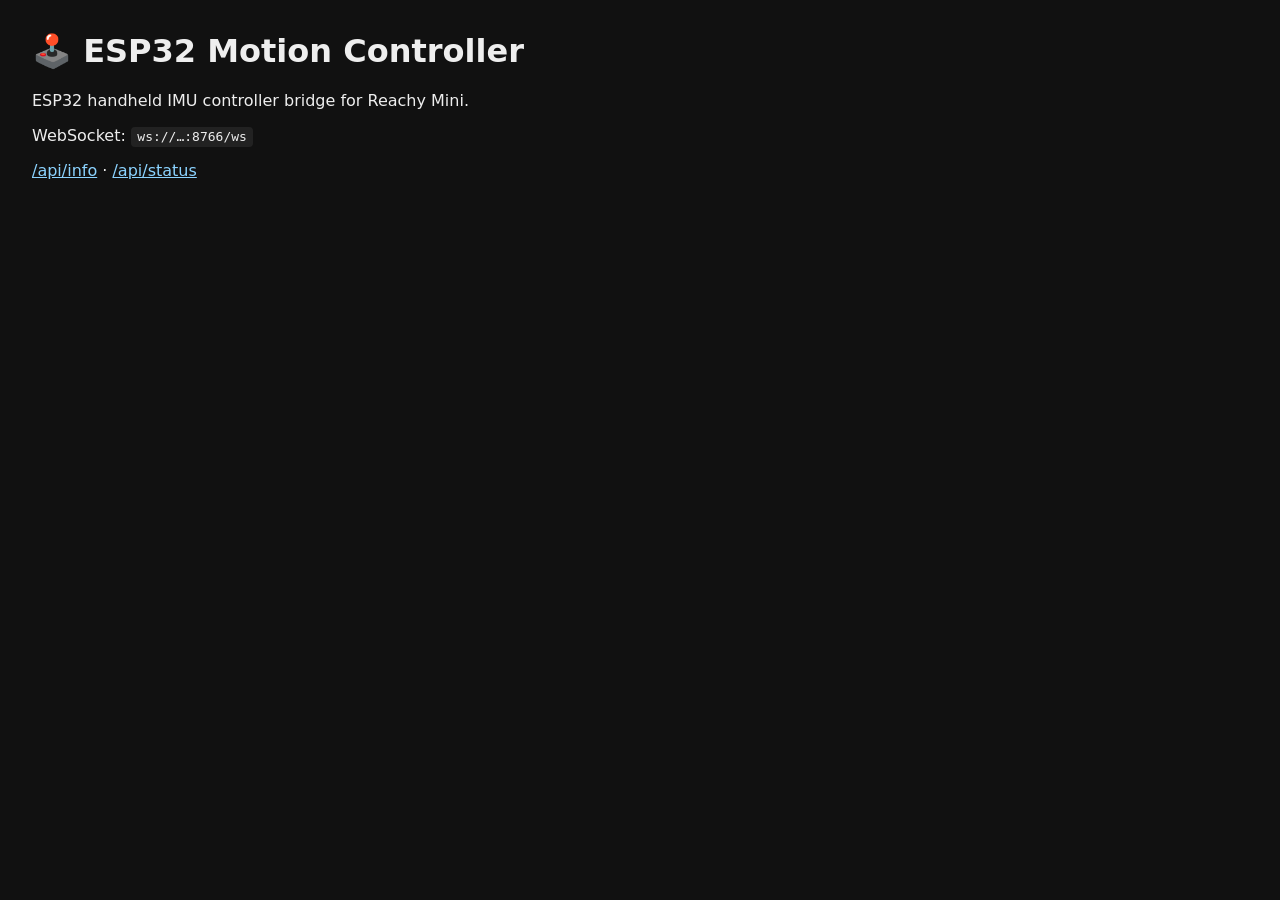
==== reachy-mini-app/esp32_motion_controller/static/index.html @ 47eb67f4 "v1: ESP32 Reachy Mini motion controller Co-authored-by: Cursor <cursoragent@cursor.com>" ====
<!DOCTYPE html>
<html lang="en">
<head>
  <meta charset="utf-8" />
  <meta name="viewport" content="width=device-width, initial-scale=1" />
  <title>ESP32 Motion Controller — Reachy Mini</title>
  <style>
    body { font-family: system-ui, sans-serif; background: #111; color: #eee; margin: 2rem; }
    a { color: #8bd3ff; }
    code { background: #222; padding: 0.15rem 0.4rem; border-radius: 4px; }
  </style>
</head>
<body>
  <h1>🕹️ ESP32 Motion Controller</h1>
  <p>ESP32 handheld IMU controller bridge for Reachy Mini.</p>
  <p>WebSocket: <code id="ws">ws://…:8766/ws</code></p>
  <p><a href="/api/info">/api/info</a> · <a href="/api/status">/api/status</a></p>
  <script>
    fetch('/api/info').then(r => r.json()).then(j => {
      if (j.ws_url) document.getElementById('ws').textContent = j.ws_url;
    }).catch(() => {});
  </script>
</body>
</html>
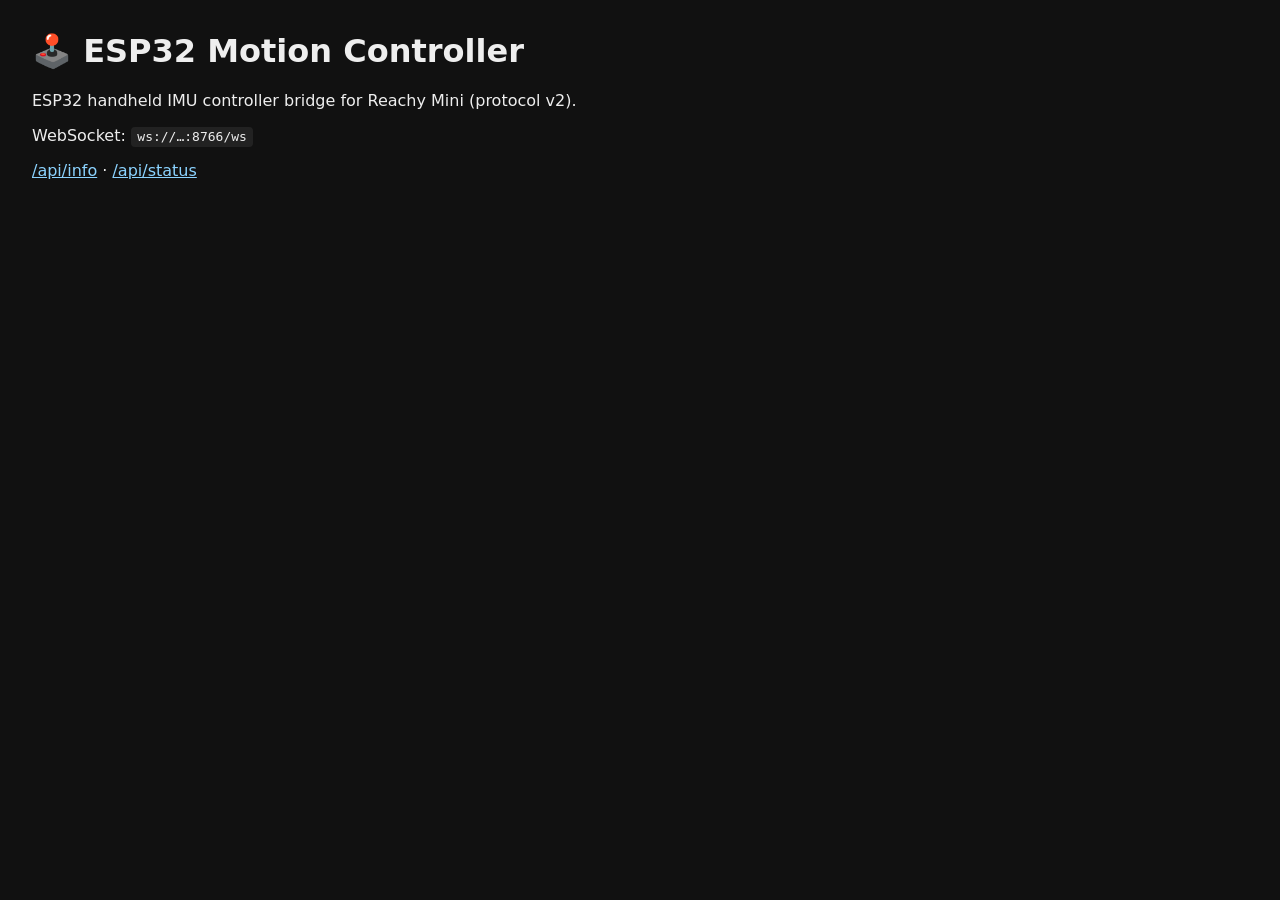
==== commit eab50b55: "v2: protocol rewrite with single host control owner Co-authored-by: Cursor <cursoragent@cursor.com>" ====
--- a/reachy-mini-app/esp32_motion_controller/static/index.html
+++ b/reachy-mini-app/esp32_motion_controller/static/index.html
@@ -12,7 +12,7 @@
 </head>
 <body>
   <h1>🕹️ ESP32 Motion Controller</h1>
-  <p>ESP32 handheld IMU controller bridge for Reachy Mini.</p>
+  <p>ESP32 handheld IMU controller bridge for Reachy Mini (protocol v2).</p>
   <p>WebSocket: <code id="ws">ws://…:8766/ws</code></p>
   <p><a href="/api/info">/api/info</a> · <a href="/api/status">/api/status</a></p>
   <script>
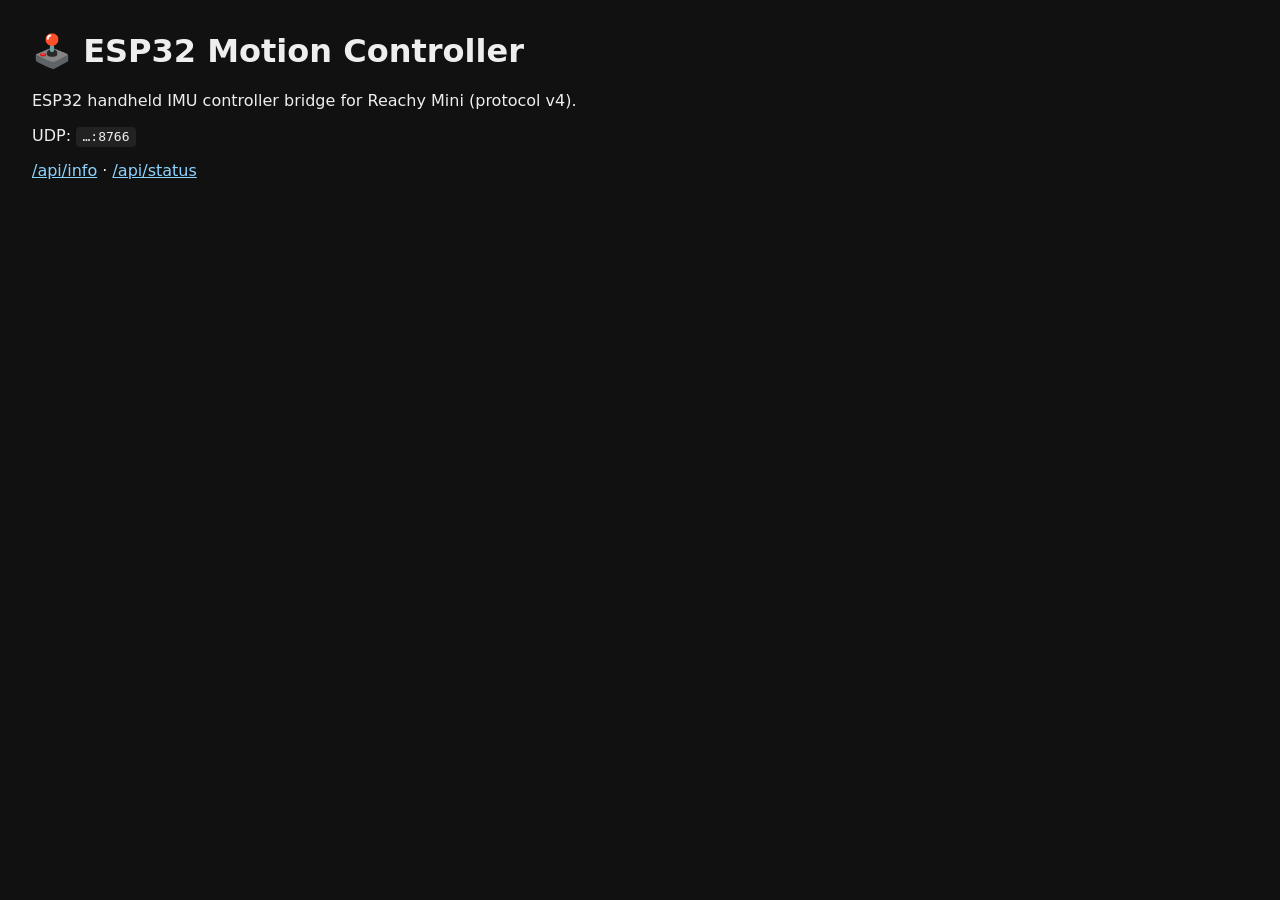
==== commit 198b6979: "Replace WebSocket with UDP and ship clutch-relative protocol v4. Fire-and-forget 20 Hz samples; enga" ====
--- a/reachy-mini-app/esp32_motion_controller/static/index.html
+++ b/reachy-mini-app/esp32_motion_controller/static/index.html
@@ -12,12 +12,12 @@
 </head>
 <body>
   <h1>🕹️ ESP32 Motion Controller</h1>
-  <p>ESP32 handheld IMU controller bridge for Reachy Mini (protocol v2).</p>
-  <p>WebSocket: <code id="ws">ws://…:8766/ws</code></p>
+  <p>ESP32 handheld IMU controller bridge for Reachy Mini (protocol v4).</p>
+  <p>UDP: <code id="udp">…:8766</code></p>
   <p><a href="/api/info">/api/info</a> · <a href="/api/status">/api/status</a></p>
   <script>
     fetch('/api/info').then(r => r.json()).then(j => {
-      if (j.ws_url) document.getElementById('ws').textContent = j.ws_url;
+      if (j.udp) document.getElementById('udp').textContent = j.udp;
     }).catch(() => {});
   </script>
 </body>
